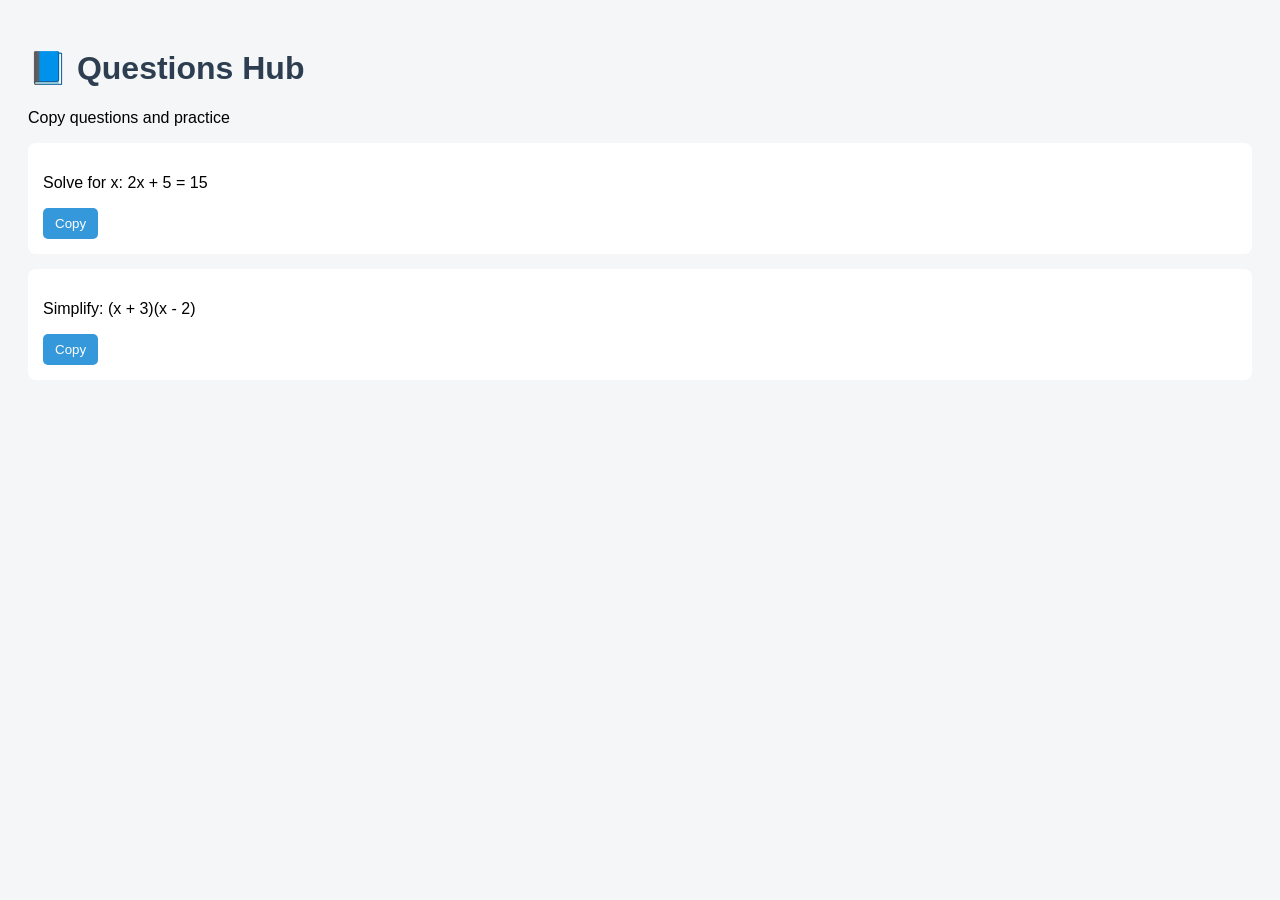
==== index.html @ 6aa3a162 "Add files via upload" ====
<!doctype html>
<html>
  <head>
    <title>Questions Hub</title>
    <link rel="stylesheet" href="style.css" />
  </head>
  <body>
    <h1>📘 Questions Hub</h1>
    <p>Copy questions and practice</p>

    <div class="question-box">
      <p id="q1">Solve for x: 2x + 5 = 15</p>
      <button onclick="copyText('q1')">Copy</button>
    </div>

    <div class="question-box">
      <p id="q2">Simplify: (x + 3)(x - 2)</p>
      <button onclick="copyText('q2')">Copy</button>
    </div>

    <script src="script.js"></script>
  </body>
</html>
---- style.css ----
body {
    font-family: Arial, sans-serif;
    background: #f4f6f8;
    padding: 20px;
}

h1 {
    color: #2c3e50;
}

.question-box {
    background: white;
    padding: 15px;
    margin-bottom: 15px;
    border-radius: 8px;
}

button {
    background: #3498db;
    color: white;
    border: none;
    padding: 8px 12px;
    cursor: pointer;
    border-radius: 5px;
}

button:hover {
    background: #2980b9;
}
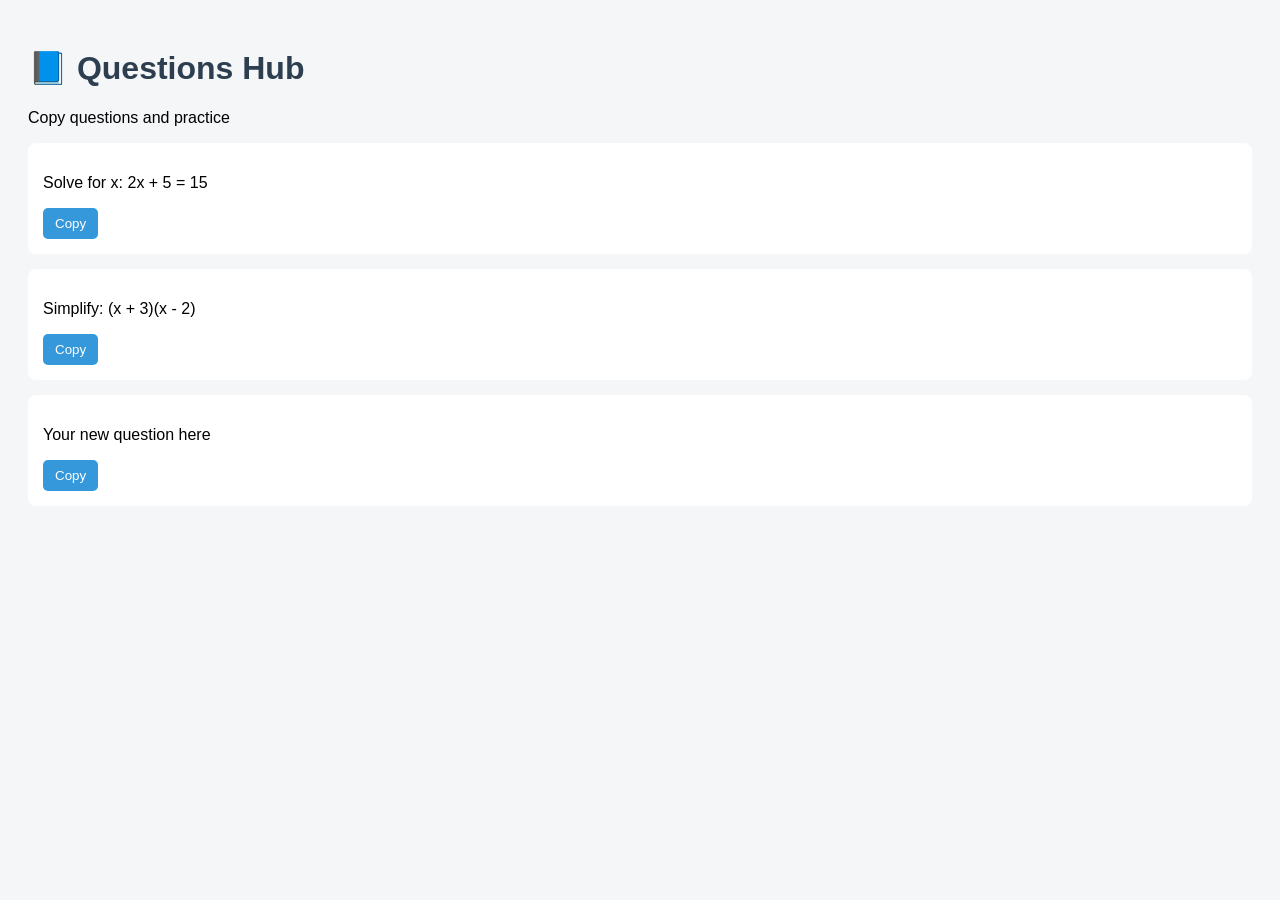
==== commit baf3534a: "Add files via upload" ====
--- a/index.html
+++ b/index.html
@@ -18,6 +18,11 @@
       <button onclick="copyText('q2')">Copy</button>
     </div>
 
+    <div class="question-box">
+      <p id="q3">Your new question here</p>
+      <button onclick="copyText('q3')">Copy</button>
+    </div>
+
     <script src="script.js"></script>
   </body>
 </html>
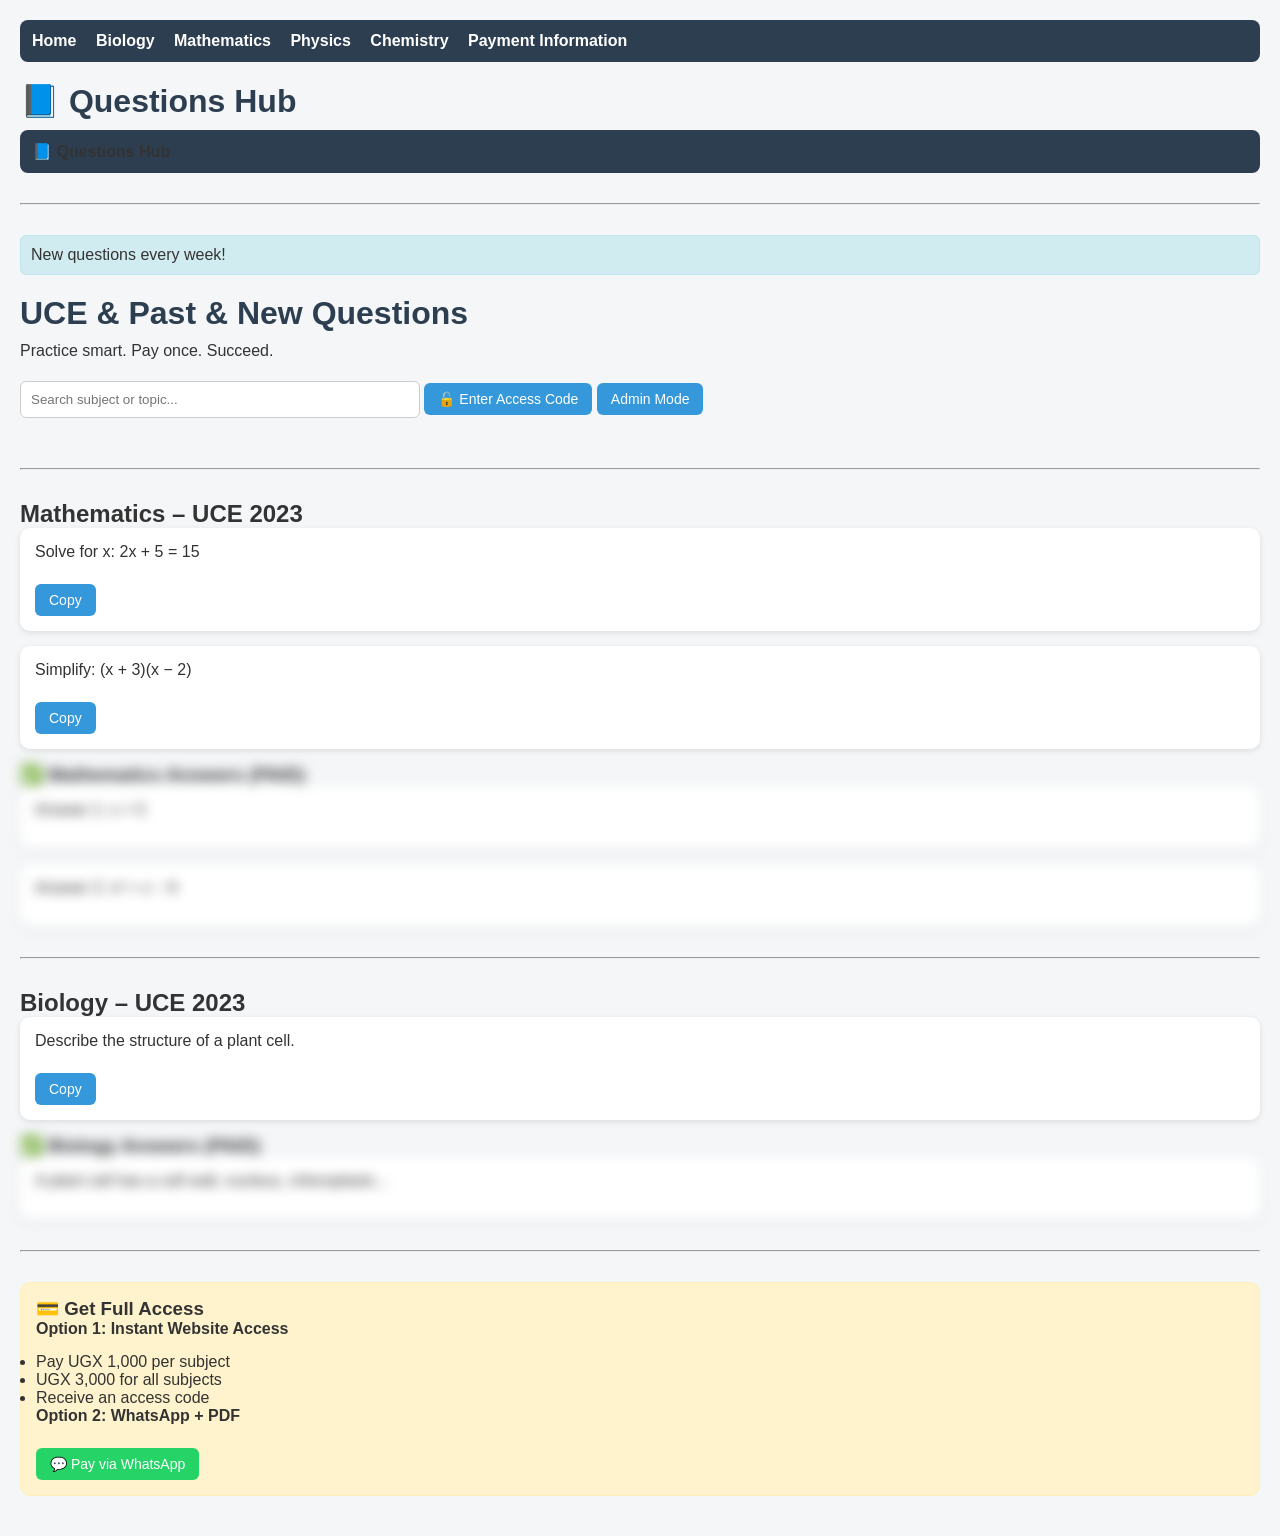
==== commit d50a1103: "Add files via upload" ====
--- a/index.html
+++ b/index.html
@@ -1,26 +1,106 @@
 <!doctype html>
-<html>
+<html lang="en">
   <head>
+    <meta charset="UTF-8" />
+    <meta name="viewport" content="width=device-width, initial-scale=1.0" />
     <title>Questions Hub</title>
     <link rel="stylesheet" href="style.css" />
   </head>
   <body>
+    <nav class="navbar">
+      <a href="index.html">Home</a>
+      <li><a href="biology.html">Biology</a></li>
+      <li><a href="math.html">Mathematics</a></li>
+      <li><a href="Physics.html">Physics</a></li>
+      <li><a href="Chemistry.html">Chemistry</a></li>
+      <li><a href="payment.html">Payment Information</a></li>
+    </nav>
     <h1>📘 Questions Hub</h1>
-    <p>Copy questions and practice</p>
+    <nav>
+      <strong>📘 Questions Hub</strong>
+    </nav>
+    <hr />
+    <p class="info">New questions every week!</p>
+
+    <h1>UCE & Past & New Questions</h1>
+    <p>Practice smart. Pay once. Succeed.</p>
+
+    <input
+      type="text"
+      id="search"
+      placeholder="Search subject or topic..."
+      onkeyup="searchQuestions()"
+    />
+
+    <button onclick="unlockPaid()">🔓 Enter Access Code</button>
+    <button onclick="adminMode()">Admin Mode</button>
+
+    <hr />
+
+    <!-- ================= MATHEMATICS ================= -->
+    <h2>Mathematics – UCE 2023</h2>
 
     <div class="question-box">
-      <p id="q1">Solve for x: 2x + 5 = 15</p>
-      <button onclick="copyText('q1')">Copy</button>
+      <p id="m1">Solve for x: 2x + 5 = 15</p>
+      <button onclick="copyText('m1')">Copy</button>
     </div>
 
     <div class="question-box">
-      <p id="q2">Simplify: (x + 3)(x - 2)</p>
-      <button onclick="copyText('q2')">Copy</button>
+      <p id="m2">Simplify: (x + 3)(x − 2)</p>
+      <button onclick="copyText('m2')">Copy</button>
     </div>
 
+    <!-- 🔒 PAID ANSWERS -->
+    <div class="paid locked" data-code="MATH23">
+      <h3>✅ Mathematics Answers (PAID)</h3>
+
+      <div class="question-box">
+        <p>Answer 1: x = 5</p>
+      </div>
+
+      <div class="question-box">
+        <p>Answer 2: x² + x − 6</p>
+      </div>
+    </div>
+
+    <hr />
+
+    <!-- ================= BIOLOGY ================= -->
+    <h2>Biology – UCE 2023</h2>
+
     <div class="question-box">
-      <p id="q3">Your new question here</p>
-      <button onclick="copyText('q3')">Copy</button>
+      <p id="b1">Describe the structure of a plant cell.</p>
+      <button onclick="copyText('b1')">Copy</button>
+    </div>
+
+    <div class="paid locked" data-code="BIO23">
+      <h3>✅ Biology Answers (PAID)</h3>
+
+      <div class="question-box">
+        <p>A plant cell has a cell wall, nucleus, chloroplasts…</p>
+      </div>
+    </div>
+
+    <hr />
+
+    <!-- PAYMENT INFO -->
+    <div class="unlock-box">
+      <h3>💳 Get Full Access</h3>
+
+      <p><strong>Option 1: Instant Website Access</strong></p>
+      <ul>
+        <li>Pay UGX 1,000 per subject</li>
+        <li>UGX 3,000 for all subjects</li>
+        <li>Receive an access code</li>
+      </ul>
+
+      <p><strong>Option 2: WhatsApp + PDF</strong></p>
+      <a
+        href="https://wa.me/2567XXXXXXXX?text=Hello%20I%20want%20UCE%20questions%20and%20answers"
+        target="_blank"
+      >
+        <button style="background: #25d366">💬 Pay via WhatsApp</button>
+      </a>
     </div>
 
     <script src="script.js"></script>
--- a/style.css
+++ b/style.css
@@ -4,26 +4,161 @@
     padding: 20px;
 }
 
-h1 {
-    color: #2c3e50;
+/* RESET */
+* {
+  margin: 0;
+  padding: 0;
+  box-sizing: border-box;
 }
 
-.question-box {
-    background: white;
-    padding: 15px;
-    margin-bottom: 15px;
-    border-radius: 8px;
+/* BODY */
+body {
+  font-family: Arial, Helvetica, sans-serif;
+  background: #f4f6f8;
+  padding: 20px;
+  color: #333;
 }
 
+/* NAVIGATION */
+nav {
+  background: #2c3e50;
+  padding: 12px;
+  border-radius: 8px;
+  margin-bottom: 20px;
+}
+
+nav a {
+  color: white;
+  text-decoration: none;
+  margin-right: 15px;
+  font-weight: bold;
+}
+
+nav li {
+  display: inline;
+}
+
+/* HEADINGS */
+h1 {
+  margin-bottom: 10px;
+  color: #2c3e50;
+}
+
+p {
+  margin-bottom: 15px;
+}
+
+/* SEARCH */
+#search {
+  width: 100%;
+  max-width: 400px;
+  padding: 10px;
+  margin-bottom: 20px;
+  border-radius: 6px;
+  border: 1px solid #ccc;
+}
+
+/* BUTTONS */
 button {
-    background: #3498db;
-    color: white;
-    border: none;
-    padding: 8px 12px;
-    cursor: pointer;
-    border-radius: 5px;
+  background: #3498db;
+  color: white;
+  border: none;
+  padding: 8px 14px;
+  margin-top: 8px;
+  border-radius: 6px;
+  cursor: pointer;
+  font-size: 14px;
 }
 
 button:hover {
-    background: #2980b9;
+  background: #2980b9;
+}
+
+.copy-all {
+  background: #27ae60;
+  margin-right: 10px;
+}
+
+.copy-all:hover {
+  background: #1e8449;
+}
+
+/* QUESTION BOX */
+.question-box {
+  background: white;
+  padding: 15px;
+  margin-bottom: 15px;
+  border-radius: 10px;
+  box-shadow: 0 2px 6px rgba(0, 0, 0, 0.1);
+}
+
+.question-box h5 {
+  color: #8e44ad;
+  margin-bottom: 8px;
+}
+
+.question-box p {
+  font-size: 16px;
+}
+
+/* ADMIN MODE */
+.admin {
+  border: 2px dashed red;
+}
+
+/* MOBILE */
+@media (max-width: 600px) {
+  nav a {
+    display: block;
+    margin-bottom: 8px;
+  }
+
+  button {
+    width: 100%;
+  }
+}
+
+.locked {
+  filter: blur(6px);
+  pointer-events: none;
+}
+
+.unlock-box {
+  background: #fff3cd;
+  border: 1px solid #ffeeba;
+  padding: 15px;
+  border-radius: 10px;
+  margin-bottom: 20px;
+}
+
+
+
+.locked {
+  filter: blur(6px);
+  pointer-events: none;
+}
+
+.unlock-box {
+  background: #fff3cd;
+  padding: 15px;
+  border-radius: 10px;
+  margin-top: 20px;
+}
+
+hr {
+  margin: 30px 0;
+}
+
+.info {
+  background: #d1ecf1;
+  padding: 10px;
+  border-radius: 6px;
+  border: 1px solid #bee5eb;
+  margin-bottom: 20px;
+}
+
+.navbar {
+  position: sticky;
+  top: 0;
+  z-index: 1000;
 }
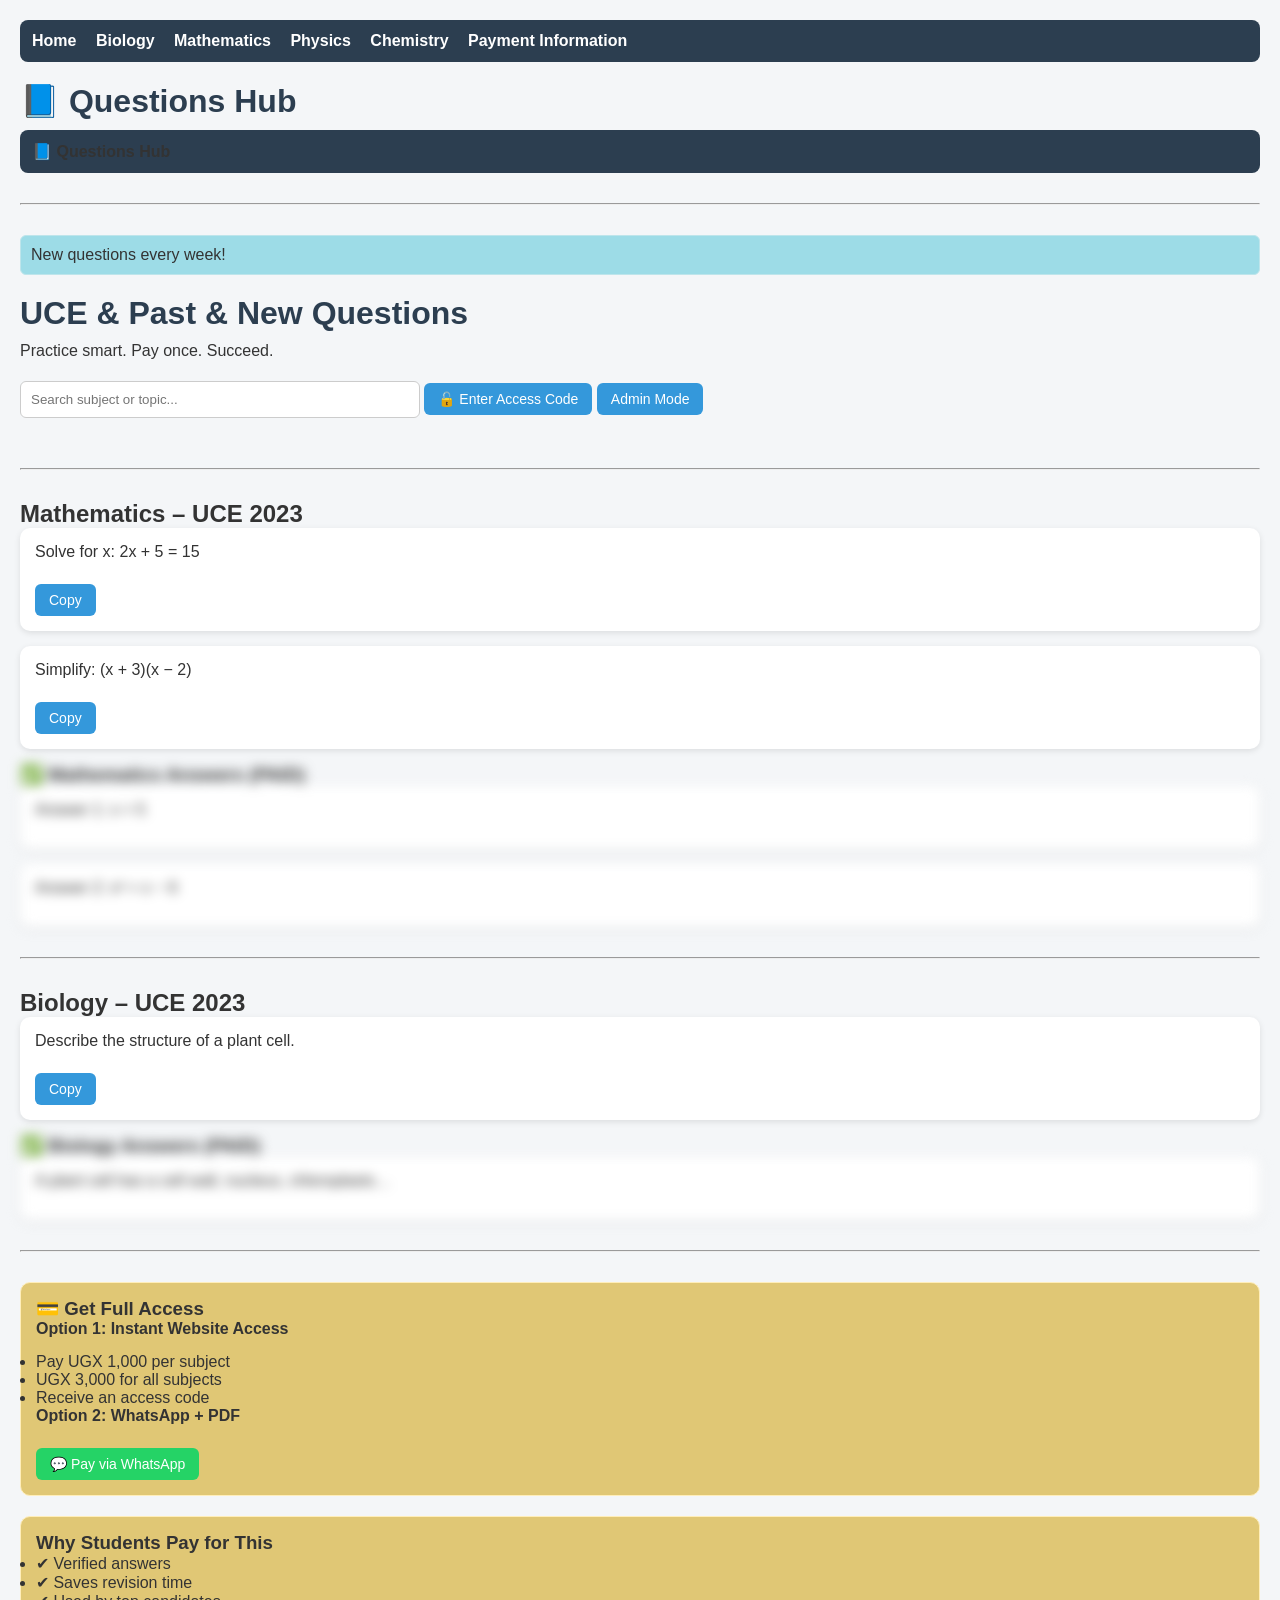
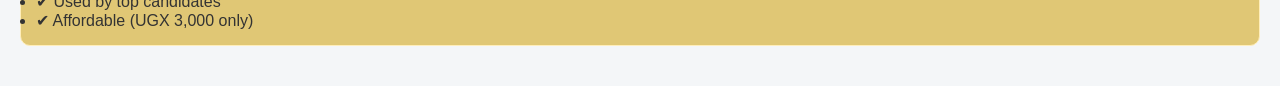
==== commit a420c15d: "Add files via upload" ====
--- a/index.html
+++ b/index.html
@@ -6,15 +6,15 @@
     <title>Questions Hub</title>
     <link rel="stylesheet" href="style.css" />
   </head>
+  <nav class="navbar">
+    <a href="index.html">Home</a>
+    <li><a href="biology.html">Biology</a></li>
+    <li><a href="math.html">Mathematics</a></li>
+    <li><a href="Physics.html">Physics</a></li>
+    <li><a href="Chemistry.html">Chemistry</a></li>
+    <li><a href="payment.html">Payment Information</a></li>
+  </nav>
   <body>
-    <nav class="navbar">
-      <a href="index.html">Home</a>
-      <li><a href="biology.html">Biology</a></li>
-      <li><a href="math.html">Mathematics</a></li>
-      <li><a href="Physics.html">Physics</a></li>
-      <li><a href="Chemistry.html">Chemistry</a></li>
-      <li><a href="payment.html">Payment Information</a></li>
-    </nav>
     <h1>📘 Questions Hub</h1>
     <nav>
       <strong>📘 Questions Hub</strong>
@@ -96,12 +96,21 @@
 
       <p><strong>Option 2: WhatsApp + PDF</strong></p>
       <a
-        href="https://wa.me/2567XXXXXXXX?text=Hello%20I%20want%20UCE%20questions%20and%20answers"
+        href="https://wa.me/256763526076?text=Hello%20I%20want%20UCE%20questions%20and%20answers"
         target="_blank"
       >
         <button style="background: #25d366">💬 Pay via WhatsApp</button>
       </a>
     </div>
+    <div class="unlock-box">
+      <h3>Why Students Pay for This</h3>
+      <ul>
+        <li>✔ Verified answers</li>
+        <li>✔ Saves revision time</li>
+        <li>✔ Used by top candidates</li>
+        <li>✔ Affordable (UGX 3,000 only)</li>
+      </ul>
+    </div>
 
     <script src="script.js"></script>
   </body>
--- a/style.css
+++ b/style.css
@@ -139,7 +139,7 @@
 }
 
 .unlock-box {
-  background: #fff3cd;
+  background: #e0c775;
   padding: 15px;
   border-radius: 10px;
   margin-top: 20px;
@@ -150,7 +150,7 @@
 }
 
 .info {
-  background: #d1ecf1;
+  background: #9ddce7;
   padding: 10px;
   border-radius: 6px;
   border: 1px solid #bee5eb;
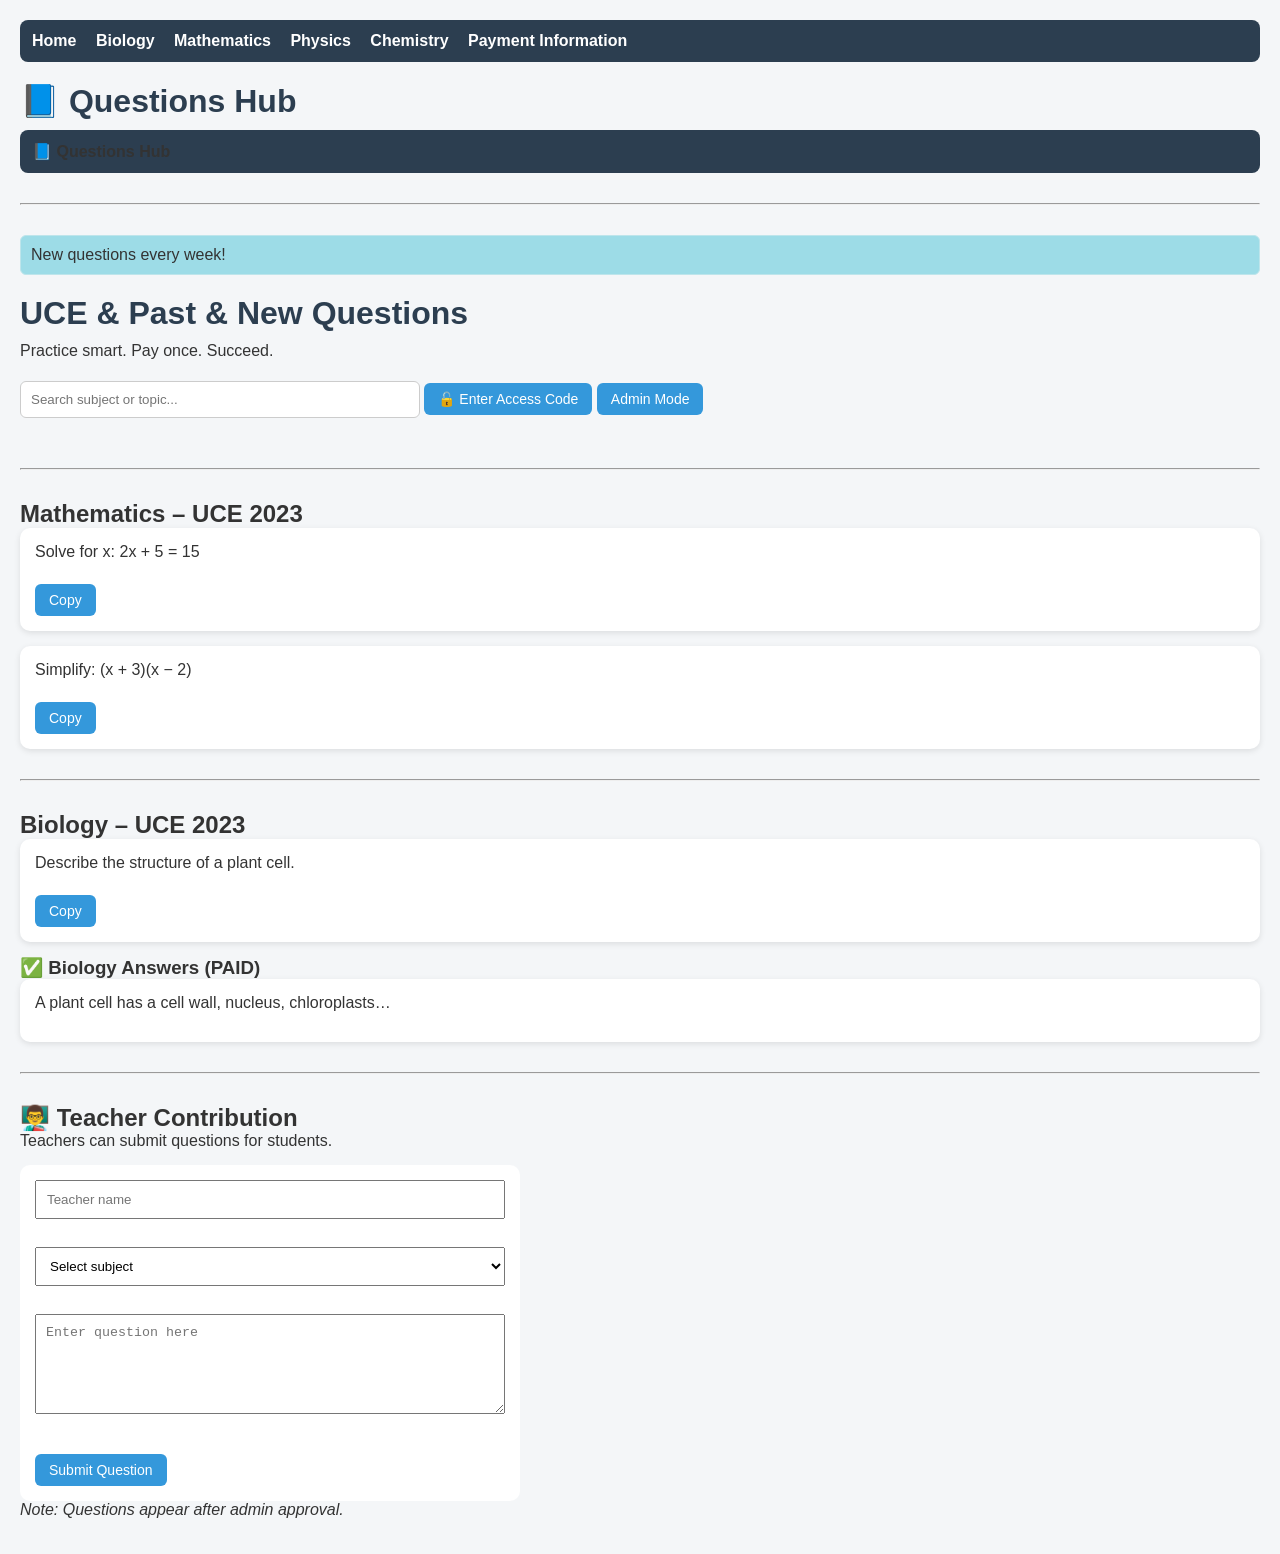
==== commit 339db677: "Add files via upload" ====
--- a/index.html
+++ b/index.html
@@ -50,19 +50,6 @@
       <button onclick="copyText('m2')">Copy</button>
     </div>
 
-    <!-- 🔒 PAID ANSWERS -->
-    <div class="paid locked" data-code="MATH23">
-      <h3>✅ Mathematics Answers (PAID)</h3>
-
-      <div class="question-box">
-        <p>Answer 1: x = 5</p>
-      </div>
-
-      <div class="question-box">
-        <p>Answer 2: x² + x − 6</p>
-      </div>
-    </div>
-
     <hr />
 
     <!-- ================= BIOLOGY ================= -->
@@ -73,44 +60,46 @@
       <button onclick="copyText('b1')">Copy</button>
     </div>
 
-    <div class="paid locked" data-code="BIO23">
-      <h3>✅ Biology Answers (PAID)</h3>
+    <h3>✅ Biology Answers (PAID)</h3>
 
-      <div class="question-box">
-        <p>A plant cell has a cell wall, nucleus, chloroplasts…</p>
-      </div>
+    <div class="question-box">
+      <p>A plant cell has a cell wall, nucleus, chloroplasts…</p>
     </div>
 
     <hr />
 
-    <!-- PAYMENT INFO -->
-    <div class="unlock-box">
-      <h3>💳 Get Full Access</h3>
+    <h2>👨‍🏫 Teacher Contribution</h2>
+    <p>Teachers can submit questions for students.</p>
 
-      <p><strong>Option 1: Instant Website Access</strong></p>
-      <ul>
-        <li>Pay UGX 1,000 per subject</li>
-        <li>UGX 3,000 for all subjects</li>
-        <li>Receive an access code</li>
-      </ul>
+    <form id="teacherForm">
+      <input
+        type="text"
+        id="teacherName"
+        placeholder="Teacher name"
+        required
+      /><br /><br />
 
-      <p><strong>Option 2: WhatsApp + PDF</strong></p>
-      <a
-        href="https://wa.me/256763526076?text=Hello%20I%20want%20UCE%20questions%20and%20answers"
-        target="_blank"
-      >
-        <button style="background: #25d366">💬 Pay via WhatsApp</button>
-      </a>
-    </div>
-    <div class="unlock-box">
-      <h3>Why Students Pay for This</h3>
-      <ul>
-        <li>✔ Verified answers</li>
-        <li>✔ Saves revision time</li>
-        <li>✔ Used by top candidates</li>
-        <li>✔ Affordable (UGX 3,000 only)</li>
-      </ul>
-    </div>
+      <select id="subject" required>
+        <option value="">Select subject</option>
+        <option>Mathematics</option>
+        <option>Biology</option>
+        <option>Physics</option>
+        <option>Chemistry</option></select
+      ><br /><br />
+
+      <textarea
+        id="questionText"
+        placeholder="Enter question here"
+        required
+      ></textarea
+      ><br /><br />
+
+      <button type="submit">Submit Question</button>
+    </form>
+
+    <p><em>Note: Questions appear after admin approval.</em></p>
+
+    <div id="pending"></div>
 
     <script src="script.js"></script>
   </body>
--- a/style.css
+++ b/style.css
@@ -161,4 +161,21 @@
   position: sticky;
   top: 0;
   z-index: 1000;
+}
+
+form {
+  background: white;
+  padding: 15px;
+  border-radius: 10px;
+  max-width: 500px;
+}
+
+input, textarea, select {
+  width: 100%;
+  padding: 10px;
+  margin-bottom: 10px;
+}
+
+textarea {
+  height: 100px;
 }
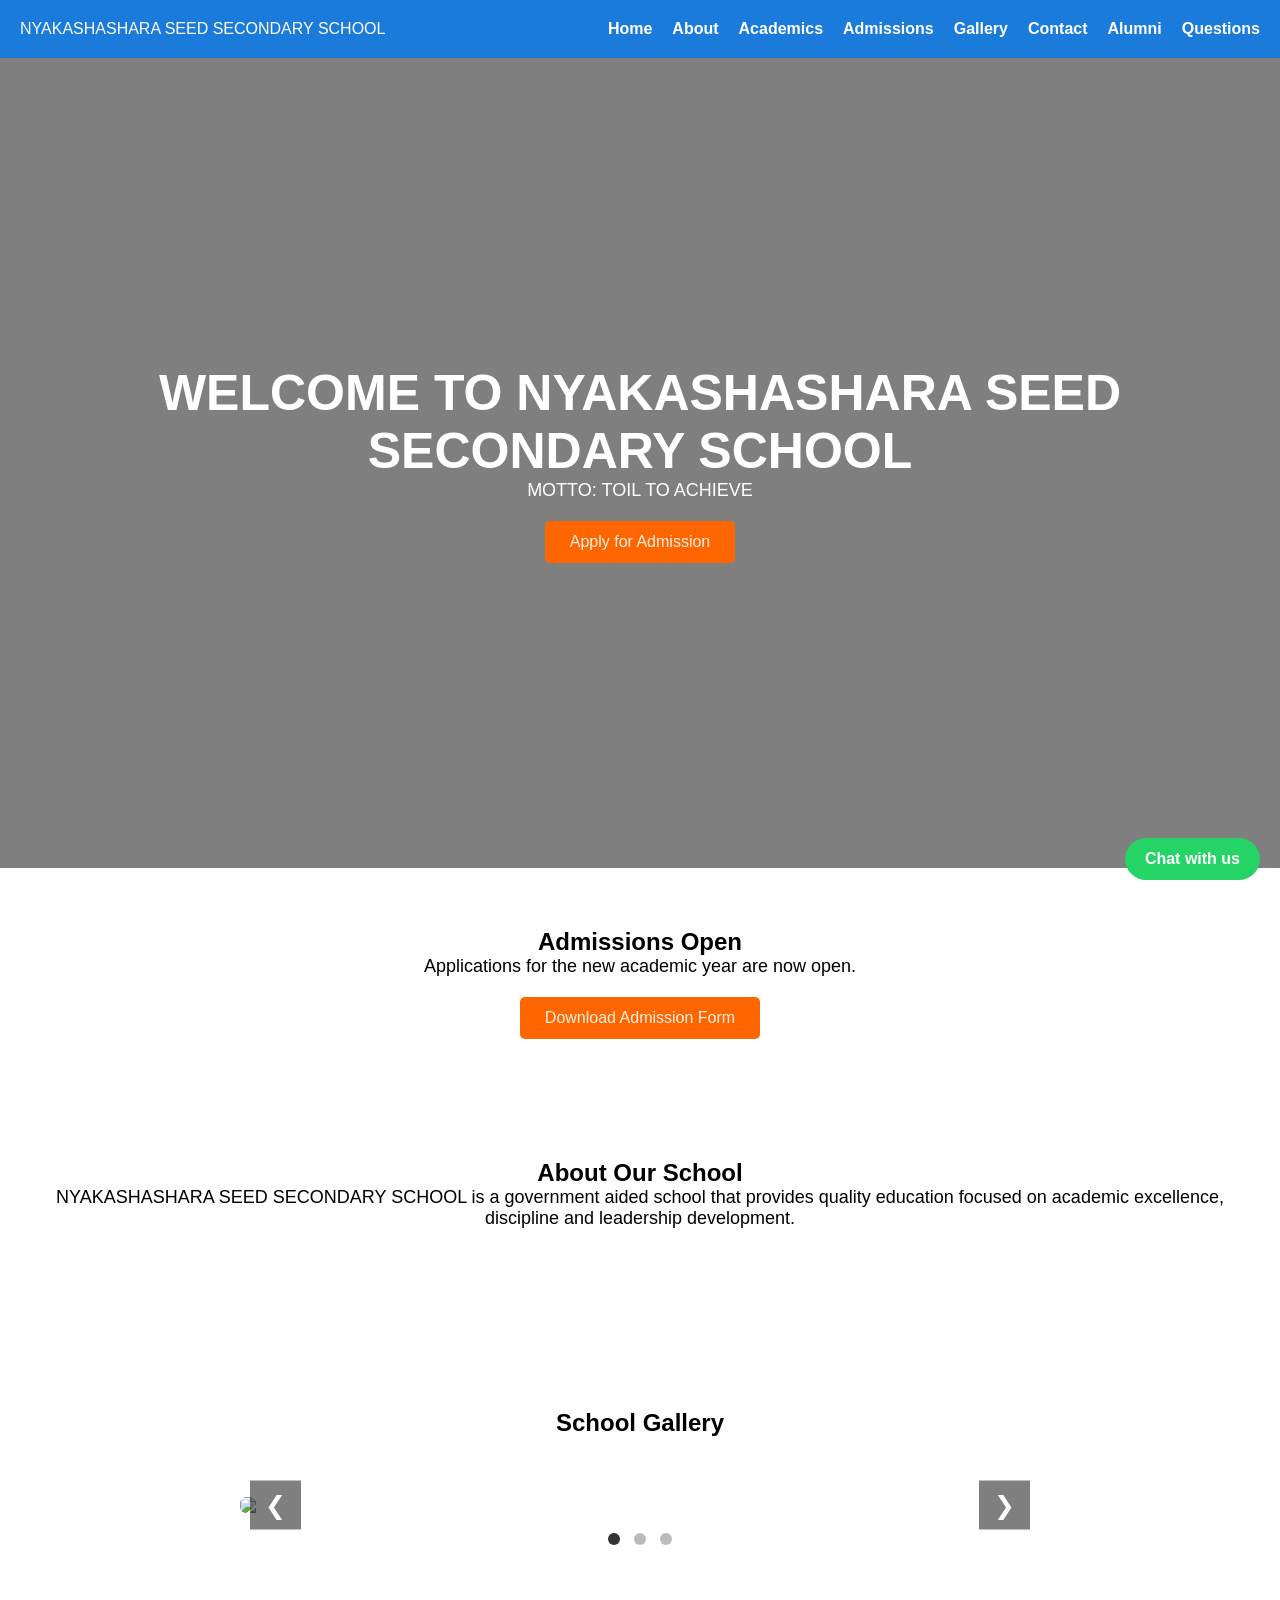
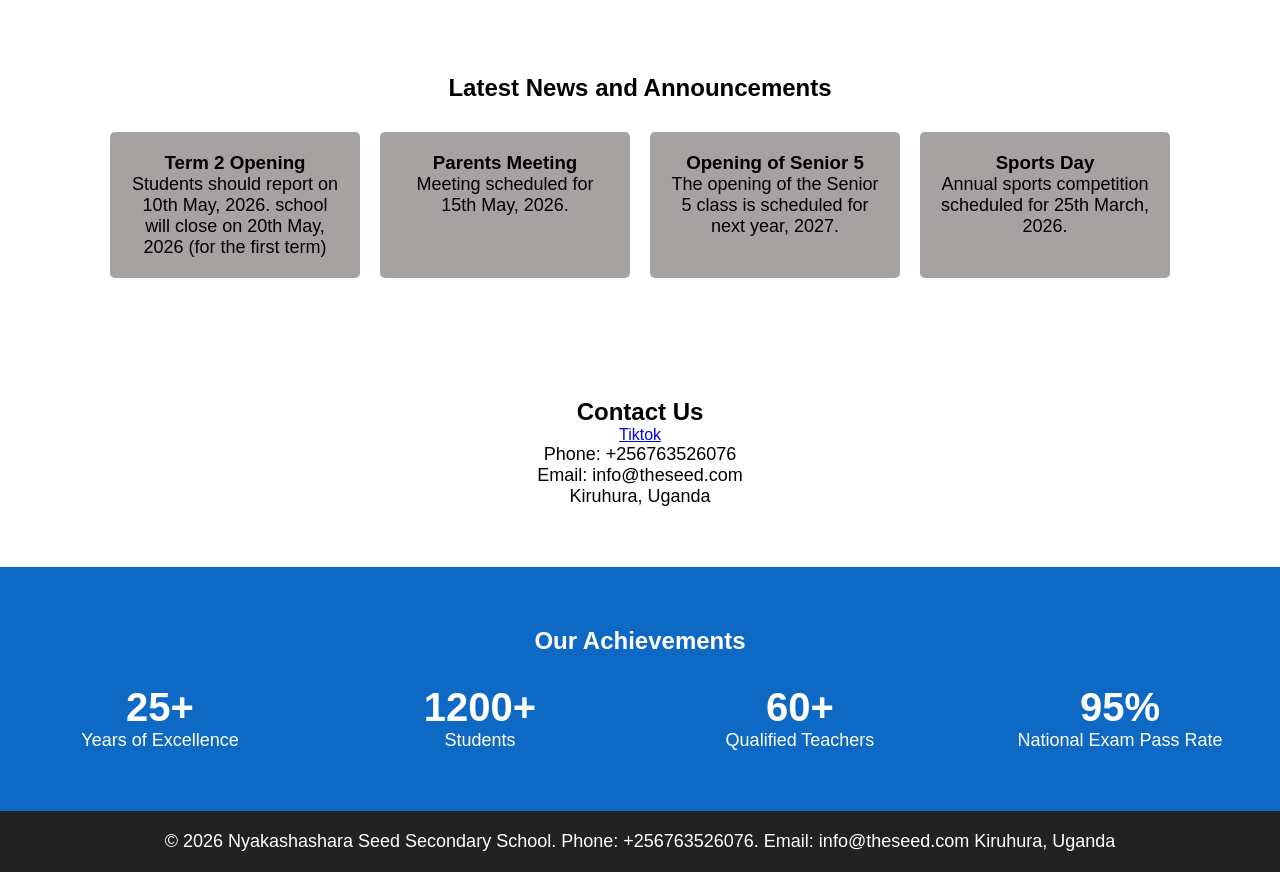
==== commit 8eb03034: "Add files via upload" ====
--- a/index.html
+++ b/index.html
@@ -3,104 +3,156 @@
   <head>
     <meta charset="UTF-8" />
     <meta name="viewport" content="width=device-width, initial-scale=1.0" />
-    <title>Questions Hub</title>
+    <title>NYAKASHASHARA SEED SECONDARY SCHOOL</title>
     <link rel="stylesheet" href="style.css" />
   </head>
-  <nav class="navbar">
-    <a href="index.html">Home</a>
-    <li><a href="biology.html">Biology</a></li>
-    <li><a href="math.html">Mathematics</a></li>
-    <li><a href="Physics.html">Physics</a></li>
-    <li><a href="Chemistry.html">Chemistry</a></li>
-    <li><a href="payment.html">Payment Information</a></li>
-  </nav>
+
   <body>
-    <h1>📘 Questions Hub</h1>
-    <nav>
-      <strong>📘 Questions Hub</strong>
-    </nav>
-    <hr />
-    <p class="info">New questions every week!</p>
+    <header>
+      <div class="logo">NYAKASHASHARA SEED SECONDARY SCHOOL</div>
 
-    <h1>UCE & Past & New Questions</h1>
-    <p>Practice smart. Pay once. Succeed.</p>
+      <nav>
+        <div class="menu-toggle" id="mobile-menu">
+          &#9776;
+          <!-- hamburger icon -->
+        </div>
+        <ul class="nav-list">
+          <li><a href="index.html">Home</a></li>
+          <li><a href="about.html">About</a></li>
+          <li><a href="academics.html">Academics</a></li>
+          <li><a href="admissions.html">Admissions</a></li>
+          <li><a href="gallery.html">Gallery</a></li>
+          <li><a href="contact.html">Contact</a></li>
+          <li><a href="alumni.html">Alumni</a></li>
+          <li><a href="questions.html">Questions</a></li>
+        </ul>
+      </nav>
+    </header>
 
-    <input
-      type="text"
-      id="search"
-      placeholder="Search subject or topic..."
-      onkeyup="searchQuestions()"
-    />
+    <section class="hero">
+      <h1>WELCOME TO NYAKASHASHARA SEED SECONDARY SCHOOL</h1>
+      <p>MOTTO: TOIL TO ACHIEVE</p>
 
-    <button onclick="unlockPaid()">🔓 Enter Access Code</button>
-    <button onclick="adminMode()">Admin Mode</button>
+      <a href="#" class="btn">Apply for Admission</a>
+    </section>
 
-    <hr />
+    <section class="admissions">
+      <h2>Admissions Open</h2>
 
-    <!-- ================= MATHEMATICS ================= -->
-    <h2>Mathematics – UCE 2023</h2>
+      <p>Applications for the new academic year are now open.</p>
 
-    <div class="question-box">
-      <p id="m1">Solve for x: 2x + 5 = 15</p>
-      <button onclick="copyText('m1')">Copy</button>
-    </div>
+      <a href="#" class="btn">Download Admission Form</a>
+    </section>
 
-    <div class="question-box">
-      <p id="m2">Simplify: (x + 3)(x − 2)</p>
-      <button onclick="copyText('m2')">Copy</button>
-    </div>
+    <section class="about" data-animate="fade-up">
+      <h2>About Our School</h2>
+      <p>
+        NYAKASHASHARA SEED SECONDARY SCHOOL is a government aided school that
+        provides quality education focused on academic excellence, discipline
+        and leadership development.
+      </p>
+    </section>
 
-    <hr />
+    <section class="slideshow">
+      <section class="gallery" data-animate="fade-up">
+        <h2>School Gallery</h2>
+        <!-- Gallery content -->
+      </section>
+      <div class="slider">
+        <img class="slide" src="images/phot 1.jpg" />
+        <img class="slide" src="images/phot 2.jpg" />
+        <img class="slide" src="images/phot 3.jpg" />
+        <img class="slide" src="images/phot 4.jpg" />
 
-    <!-- ================= BIOLOGY ================= -->
-    <h2>Biology – UCE 2023</h2>
+        <button class="prev">&#10094;</button>
+        <button class="next">&#10095;</button>
+      </div>
 
-    <div class="question-box">
-      <p id="b1">Describe the structure of a plant cell.</p>
-      <button onclick="copyText('b1')">Copy</button>
-    </div>
+      <div class="dots">
+        <span class="dot"></span>
+        <span class="dot"></span>
+        <span class="dot"></span>
+      </div>
+    </section>
 
-    <h3>✅ Biology Answers (PAID)</h3>
+    <section class="news">
+      <h2>Latest News and Announcements</h2>
 
-    <div class="question-box">
-      <p>A plant cell has a cell wall, nucleus, chloroplasts…</p>
-    </div>
+      <div class="news-container">
+        <div class="news-card">
+          <h3>Term 2 Opening</h3>
+          <p>
+            Students should report on 10th May, 2026. school will close on 20th
+            May, 2026 (for the first term)
+          </p>
+        </div>
 
-    <hr />
+        <div class="news-card">
+          <h3>Parents Meeting</h3>
+          <p>Meeting scheduled for 15th May, 2026.</p>
+        </div>
 
-    <h2>👨‍🏫 Teacher Contribution</h2>
-    <p>Teachers can submit questions for students.</p>
+        <div class="news-card">
+          <h3>Opening of Senior 5</h3>
+          <p>
+            The opening of the Senior 5 class is scheduled for next year, 2027.
+          </p>
+        </div>
 
-    <form id="teacherForm">
-      <input
-        type="text"
-        id="teacherName"
-        placeholder="Teacher name"
-        required
-      /><br /><br />
+        <div class="news-card">
+          <h3>Sports Day</h3>
+          <p>Annual sports competition scheduled for 25th March, 2026.</p>
+        </div>
+      </div>
+    </section>
 
-      <select id="subject" required>
-        <option value="">Select subject</option>
-        <option>Mathematics</option>
-        <option>Biology</option>
-        <option>Physics</option>
-        <option>Chemistry</option></select
-      ><br /><br />
+    <section class="contact">
+      <h2>Contact Us</h2>
 
-      <textarea
-        id="questionText"
-        placeholder="Enter question here"
-        required
-      ></textarea
-      ><br /><br />
+      <a href="https://wa.me/+256763526076" class="whatsapp"> Chat with us </a>
+      <a
+        href="https://www.tiktok.com/@user51878407112047/video/7590012124877982987?is_from_webapp=1&sender_device=pc&web_id=7600312776133969428"
+        class="Tiktok"
+        >Tiktok</a
+      >
 
-      <button type="submit">Submit Question</button>
-    </form>
+      <p>Phone: +256763526076</p>
+      <p>Email: info@theseed.com</p>
+      <p>Kiruhura, Uganda</p>
+    </section>
 
-    <p><em>Note: Questions appear after admin approval.</em></p>
+    <section class="stats">
+      <h2>Our Achievements</h2>
 
-    <div id="pending"></div>
+      <div class="stats-container">
+        <div class="stat">
+          <h3>25+</h3>
+          <p>Years of Excellence</p>
+        </div>
 
+        <div class="stat">
+          <h3>1200+</h3>
+          <p>Students</p>
+        </div>
+
+        <div class="stat">
+          <h3>60+</h3>
+          <p>Qualified Teachers</p>
+        </div>
+
+        <div class="stat">
+          <h3>95%</h3>
+          <p>National Exam Pass Rate</p>
+        </div>
+      </div>
+    </section>
+
+    <footer>
+      <p>
+        © 2026 Nyakashashara Seed Secondary School. Phone: +256763526076. Email:
+        info@theseed.com Kiruhura, Uganda
+      </p>
+    </footer>
     <script src="script.js"></script>
   </body>
 </html>
--- a/style.css
+++ b/style.css
@@ -1,181 +1,431 @@
-body {
-    font-family: Arial, sans-serif;
-    background: #f4f6f8;
-    padding: 20px;
-}
-
-/* RESET */
-* {
-  margin: 0;
-  padding: 0;
-  box-sizing: border-box;
-}
-
-/* BODY */
-body {
-  font-family: Arial, Helvetica, sans-serif;
-  background: #f4f6f8;
-  padding: 20px;
-  color: #333;
-}
-
-/* NAVIGATION */
-nav {
-  background: #2c3e50;
-  padding: 12px;
-  border-radius: 8px;
-  margin-bottom: 20px;
-}
-
-nav a {
-  color: white;
-  text-decoration: none;
-  margin-right: 15px;
-  font-weight: bold;
-}
-
-nav li {
-  display: inline;
-}
-
-/* HEADINGS */
-h1 {
-  margin-bottom: 10px;
-  color: #2c3e50;
-}
-
-p {
-  margin-bottom: 15px;
-}
-
-/* SEARCH */
-#search {
-  width: 100%;
-  max-width: 400px;
-  padding: 10px;
-  margin-bottom: 20px;
-  border-radius: 6px;
-  border: 1px solid #ccc;
-}
-
-/* BUTTONS */
-button {
-  background: #3498db;
-  color: white;
-  border: none;
-  padding: 8px 14px;
-  margin-top: 8px;
-  border-radius: 6px;
-  cursor: pointer;
-  font-size: 14px;
-}
-
-button:hover {
-  background: #2980b9;
-}
-
-.copy-all {
-  background: #27ae60;
-  margin-right: 10px;
-}
-
-.copy-all:hover {
-  background: #1e8449;
-}
-
-/* QUESTION BOX */
-.question-box {
-  background: white;
-  padding: 15px;
-  margin-bottom: 15px;
-  border-radius: 10px;
-  box-shadow: 0 2px 6px rgba(0, 0, 0, 0.1);
-}
-
-.question-box h5 {
-  color: #8e44ad;
-  margin-bottom: 8px;
-}
-
-.question-box p {
-  font-size: 16px;
-}
-
-/* ADMIN MODE */
-.admin {
-  border: 2px dashed red;
-}
-
-/* MOBILE */
-@media (max-width: 600px) {
-  nav a {
-    display: block;
-    margin-bottom: 8px;
-  }
-
-  button {
+/* =====================================
+   GLOBAL RESET
+   Removes default browser spacing
+===================================== */
+
+*{
+  margin:0;
+  padding:0;
+  box-sizing:border-box;
+  font-family:Arial, sans-serif;
+}
+
+/* =====================================
+   HEADER & NAVIGATION
+===================================== */
+
+header{
+  display:flex;
+  justify-content:space-between;
+  align-items:center;
+  padding:20px;
+  background:#1b7bdb;
+  color:white;
+}
+
+/* Navigation list */
+
+.nav-list{
+  display:flex;
+  list-style:none;
+}
+
+.nav-list li{
+  margin-left:20px;
+}
+
+.nav-list li a{
+  color:white;
+  text-decoration:none;
+  font-weight:bold;
+}
+
+.nav-list li a:hover{
+  position:sticky;
+  top:0;
+  z-index:1000;
+}
+
+/* =====================================
+   HERO SECTION (Landing section)
+===================================== */
+
+.hero{
+  height:90vh;
+
+  display:flex;
+  flex-direction:column;
+  justify-content:center;
+  align-items:center;
+
+  text-align:center;
+  color:white;
+
+  /* background image with dark overlay */
+  background:
+  linear-gradient(rgba(0,0,0,0.5), rgba(0,0,0,0.5)),
+  url("images/school.jpg");
+
+  background-size:cover;
+  background-position:center;
+}
+
+/* =====================================
+   BUTTON STYLING
+===================================== */
+
+button{
+  transition:all 0.2s ease;
+}
+
+.btn{
+  display:inline-block;
+  margin-top:20px;
+  padding:12px 25px;
+
+  background:#ff6600;
+  color:rgba(255,255,255,0.9);
+
+  text-decoration:none;
+  border-radius:5px;
+}
+
+/* =====================================
+   SECTION DEFAULT STYLE
+===================================== */
+
+section{
+  padding:60px 20px;
+  text-align:center;
+}
+
+/* =====================================
+   NEWS SECTION
+===================================== */
+
+.news-container{
+  display:flex;
+  justify-content:center;
+  gap:20px;
+  margin-top:30px;
+}
+
+.news-card{
+  background:#a5a1a1fb;
+  padding:20px;
+  width:250px;
+  border-radius:5px;
+}
+
+/* =====================================
+   GALLERY
+===================================== */
+
+.gallery-container{
+  display:grid;
+
+  grid-template-columns:
+  repeat(auto-fit,minmax(200px,1fr));
+
+  gap:15px;
+  margin-top:30px;
+}
+
+.gallery img{
+  width:100%;
+  border-radius:5px;
+}
+
+/* =====================================
+   STATS SECTION
+===================================== */
+
+.stats{
+  background:#0e69c4;
+  color:white;
+  padding:60px 20px;
+}
+
+.stats-container{
+  display:flex;
+  flex-wrap:wrap;
+  justify-content:center;
+  gap:40px;
+  margin-top:30px;
+}
+
+.stat{
+  flex:1 1 200px;
+}
+
+.stat h3{
+  font-size:40px;
+}
+
+/* =====================================
+   SLIDESHOW / IMAGE SLIDER
+===================================== */
+
+.slideshow{
+  text-align:center;
+  padding:60px 20px;
+}
+
+.slider{
+  position:relative;
+  max-width:800px;
+  margin:auto;
+}
+
+/* individual slides */
+
+.slide{
+  width:100%;
+  display:none;
+  border-radius:6px;
+}
+
+/* active slide */
+
+.slide.active{
+  display:block;
+}
+
+/* navigation arrows */
+
+.prev,
+.next{
+
+  position:absolute;
+  top:50%;
+
+  transform:translateY(-50%);
+
+  background:rgba(0,0,0,0.5);
+  color:white;
+
+  border:none;
+
+  font-size:25px;
+  padding:10px 15px;
+
+  cursor:pointer;
+}
+
+.prev{
+  left:10px;
+}
+
+.next{
+  right:10px;
+}
+
+/* =====================================
+   SLIDER DOTS
+===================================== */
+
+.dots{
+  text-align:center;
+  margin-top:15px;
+}
+
+.dot{
+  height:12px;
+  width:12px;
+
+  margin:5px;
+
+  background:#bbb;
+
+  border-radius:50%;
+  display:inline-block;
+
+  cursor:pointer;
+}
+
+.dot.active{
+  background:#333;
+}
+
+/* =====================================
+   WHATSAPP BUTTON
+===================================== */
+
+.whatsapp{
+  position:fixed;
+
+  bottom:20px;
+  right:20px;
+
+  background:#25D366;
+  color:white;
+
+  padding:12px 20px;
+
+  border-radius:50px;
+
+  text-decoration:none;
+  font-weight:bold;
+}
+
+/* =====================================
+   FOOTER
+===================================== */
+
+footer{
+  background:#222;
+  color:white;
+  text-align:center;
+  padding:20px;
+}
+
+/* =====================================
+   MOBILE NAVIGATION
+===================================== */
+
+/* menu icon */
+
+.menu-toggle{
+  display:none;
+  font-size:30px;
+  cursor:pointer;
+}
+
+/* Tablet / Mobile */
+
+@media screen and (max-width:768px){
+
+  .menu-toggle{
+    display:block;
+  }
+
+  .nav-list{
+
+    display:none;
+
+    flex-direction:column;
+
+    width:100%;
+
+    background:#004080;
+
+    position:absolute;
+
+    top:70px;
+    left:0;
+
+  }
+
+  .nav-list li{
+    margin:20px 0;
+    text-align:center;
+  }
+
+  .nav-list.active{
+    display:flex;
+  }
+
+}
+
+/* =====================================
+   SCROLL ANIMATIONS
+===================================== */
+
+[data-animate]{
+
+  opacity:0;
+
+  transform:translateY(30px);
+
+  transition:all 0.8s ease-out;
+
+}
+
+[data-animate].in-view{
+
+  opacity:1;
+
+  transform:translateY(0);
+
+}
+
+/* =====================================
+   CONTAINER
+===================================== */
+
+.container{
+  display:flex;
+  gap:20px;
+  flex-wrap:wrap;
+}
+
+/* =====================================
+   RESPONSIVE TYPOGRAPHY
+===================================== */
+
+h1{
+  font-size:50px;
+}
+
+p{
+  font-size:18px;
+}
+
+@media screen and (max-width:768px){
+
+  h1{
+    font-size:32px;
+  }
+
+  p{
+    font-size:16px;
+  }
+
+}
+
+/* =====================================
+   SMALL MOBILE IMPROVEMENTS
+===================================== */
+
+@media screen and (max-width:480px){
+
+  section{
+    padding:40px 10px;
+  }
+
+  .prev,
+  .next{
+
+    font-size:16px;
+    padding:6px 10px;
+
+  }
+  .news-container{
     width: 100%;
-  }
-}
-
-.locked {
-  filter: blur(6px);
-  pointer-events: none;
-}
-
-.unlock-box {
-  background: #fff3cd;
-  border: 1px solid #ffeeba;
-  padding: 15px;
-  border-radius: 10px;
-  margin-bottom: 20px;
-}
-
-
-
-.locked {
-  filter: blur(6px);
-  pointer-events: none;
-}
-
-.unlock-box {
-  background: #e0c775;
-  padding: 15px;
-  border-radius: 10px;
-  margin-top: 20px;
-}
-
-hr {
-  margin: 30px 0;
-}
-
-.info {
-  background: #9ddce7;
-  padding: 10px;
-  border-radius: 6px;
-  border: 1px solid #bee5eb;
-  margin-bottom: 20px;
-}
-
-.navbar {
-  position: sticky;
-  top: 0;
-  z-index: 1000;
-}
-
-form {
-  background: white;
-  padding: 15px;
-  border-radius: 10px;
-  max-width: 500px;
-}
-
-input, textarea, select {
-  width: 100%;
-  padding: 10px;
-  margin-bottom: 10px;
-}
-
-textarea {
-  height: 100px;
-}+    margin-bottom: 20px;
+
+  }
+
+}
+
+/* =====================================
+   SCHOOL LOGO / BADGE
+===================================== */
+
+.school-badge{
+  width:150px;
+  height:auto;
+  display:block;
+}
+
+
+
+
+
+
+
+
+
+
+
+
